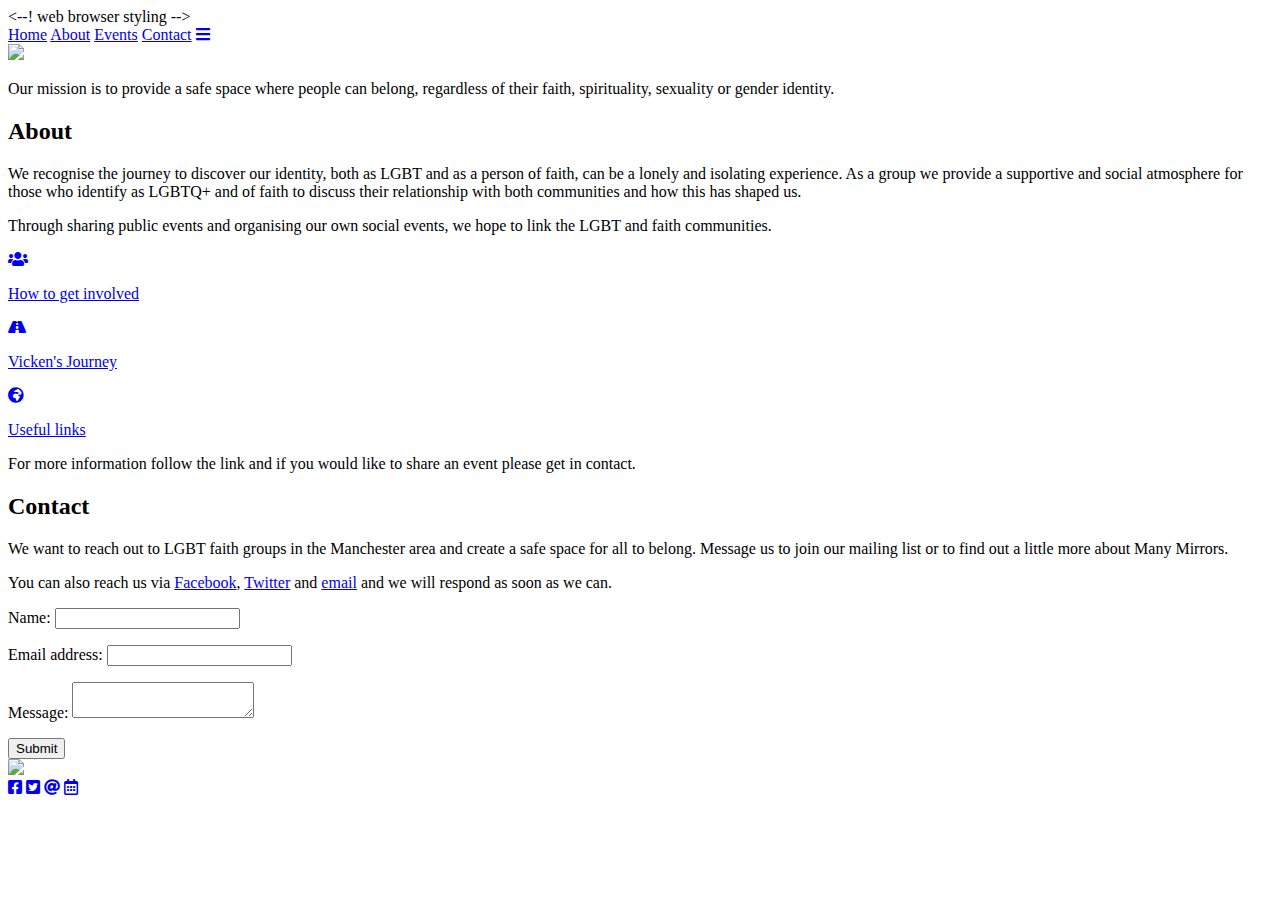
==== index.html @ 8f53f07d "Update index.html" ====
<!DOCTYPE html>

<html>

<!------------------------------------------------------------------------>
<!-- head -->

<head>
	
	<title>Many Mirrors, all inclusive interfaith group</title>
	<meta name="viewport" content="width=device-width, initial-scale=1">
	<link rel="stylesheet" href="css/styles.css">
	<link rel="stylesheet" href="https://use.fontawesome.com/releases/v5.2.0/css/all.css" integrity=sha384-hWVjflwFxL6sNzntih27bfxkr27PmbbK/iSvJ+a4+0owXq79v+lsFkW54bOGbiDQ" crossorigin="anonymous">
	
	<--! web browser styling -->
	<link rel="shortcut icon" href="images/favicon.ico" type="image/x-icon">
	<link rel="icon" href="images/favicon.ico" type="image/x-icon">
	<link rel="icon" href="images/m-rainbow-clear-192.png">
	<link rel="apple-touch-icon" href="images/m-rainbow-clear-192.png">
	<meta name="theme-color" content="#000000">
	<meta name="apple-mobile-web-app-status-bar-style" content="black">
	<meta name="msapplication-navbutton-color" content="#000000">
	<link rel="apple-touch-startup-image" href="images/m-rainbow-clear-192.png">


</head>


<!------------------------------------------------------------------------>
<!-- body -->

<body>

<!-- wrapper -->
<div class="wrapper">

<!-- navbar -->
<div class="bg-nav">
<div id="mynavbar" class="navbar">
	<a href="#home">Home</a>
	<a href="#about">About</a>
	<a href="#events">Events</a>
	<a href="#contact">Contact</a>
	<a href="javascript:void(0);" class="icon" onclick="navFunction()">
		<i class="fa fa-bars"></i>
	</a>
</div>
</div>


<!-- home -->
<div class="home fp np"><a name="home"></a>
<div class="home-content">
	<img src="images/mm-logotext-black.png">
	<p>Our mission is to provide a safe space where people can belong, regardless of their faith, spirituality, sexuality or gender identity.</p>
</div>
</div>


<!-- about -->
<div class="about np"><a name="about"></a>
	<h2 class="heading">About</h2>
	<p class="fl">We recognise the journey to discover our identity, both as LGBT and as a person of faith, can be a lonely and isolating experience. As a group we provide a supportive and social atmosphere for those who identify as LGBTQ+ and of faith to discuss their relationship with both communities and how this has shaped us.</p>
	<p>Through sharing public events and organising our own social events, we hope to link the LGBT and faith communities.</p>
</div>


<!-- info -->
<div class="info"><a name="info"></a>
	<div class="box"><a href="get-involved.html" target="_blank">
		<i class="fas fa-users"></i>
		<p>How to get involved</p>
	</a></div>
	<div class="box"><a href="vickens-journey.html" target="_blank">
		<i class="fas fa-road"></i>
		<p>Vicken's Journey</p>
	</a></div>
	<div class="box"><a href="useful-links-search.html" target="_blank">
		<i class="fas fa-globe-africa"></i>
		<p>Useful links</p>
	</a></div>
</div>


<!-- events -->
<div class="bg-events"><a name="events"></a>
<div class="events np">

	<ul id="events-upcoming"></ul>
    <ul id="events-past"></ul>
    <script src="js/format-google-calendar.js"></script>
    <script>
      formatGoogleCalendar.init({
        calendarUrl: 'https://www.googleapis.com/calendar/v3/calendars/imtvdia40iq5d7q9u8bcn92huc@group.calendar.google.com/events?key=AIzaSyCbmAGnO4eC8iluuk4SrIRcaQI6qjctDPY',
        past: false,
        upcoming: true,
        sameDayTimes: true,
        pastTopN: 0,
        upcomingTopN: 8,
		dayNames: true,
        recurringEvents: true,
        itemsTagName: 'li',
        upcomingSelector: '#events-upcoming',
        pastSelector: '#events-past',
        upcomingHeading: '<h2 class="heading">Events</h2>',
        pastHeading: '<h2>Past events</h2>',
        format: ['<p>', '*date*', ' ', '*summary*', '</p> <p class="line2"> &#64 ', '*location*', ' ', '*description*', '</p>'], <!-- '*description*',  -->
        timeMin: '2016-06-03T10:00:00-07:00',
        timeMax: '2020-06-03T10:00:00-07:00'
      });
    </script>
	
	<p>For more information follow the link and if you would like to share an event please get in contact.</p>
		
</div>
</div>



<!-- contact -->
<div class="contact np"><a name="contact"></a>
	<h2 class="heading">Contact</h2>
	<p>We want to reach out to LGBT faith groups in the Manchester area and create a safe space for all to belong. Message us to join our mailing list or to find out a little more about Many Mirrors.</p>
	<p>You can also reach us via <a href="https://www.facebook.com/ManyMirrors/" target="_blank">Facebook</a>, <a href="https://twitter.com/manymirrorslgbt"  target="_blank">Twitter</a> and <a href="mailto:manymirrorslgbt@gmail.com?Subject=Website%20Enquiry" target="_top">email</a> and we will respond as soon as we can.</p>
	
	<form method="POST" name="contactform" action="php/contact-form-handler.php"> 
	<p>
		<label for='name'>Name:</label>
		<input class="input-short" type="text" name="name">
	</p>
	<p>
		<label for='email'>Email address:</label>
		<input class="input-short" type="text" name="email">
	</p>
	<p>
		<label for='message'>Message:</label>
		<textarea class="input-long" name="message"></textarea>
	</p>
	<input class="submit-button" type="submit" value="Submit">
	</form>
		
</div>

<!-- footer -->
<div class="footer">
	<img src="images/mm-text-black.png" width="220px">
	<div class="icons">
		<a href="https://www.facebook.com/ManyMirrors/" target="_blank"><i class="fab fa-facebook-square"></i></a>
		<a href="https://twitter.com/manymirrorslgbt" target="_blank"><i class="fab fa-twitter-square"></i></a>
		<a href="mailto:manymirrorslgbt@gmail.com?Subject=Website%20Enquiry" target="_top"><i class="fas fa-at"></i></a>
		<a href="https://calendar.google.com/calendar/embed?src=imtvdia40iq5d7q9u8bcn92huc%40group.calendar.google.com&ctz=Europe%2FLondon" target="_blank"><i class="far fa-calendar-alt"></i></a>
	</div>
</div>


<!-- scripts -->
<script language="JavaScript" src="js/script.js" type="text/javascript"></script>

</div>

</body>

</html>
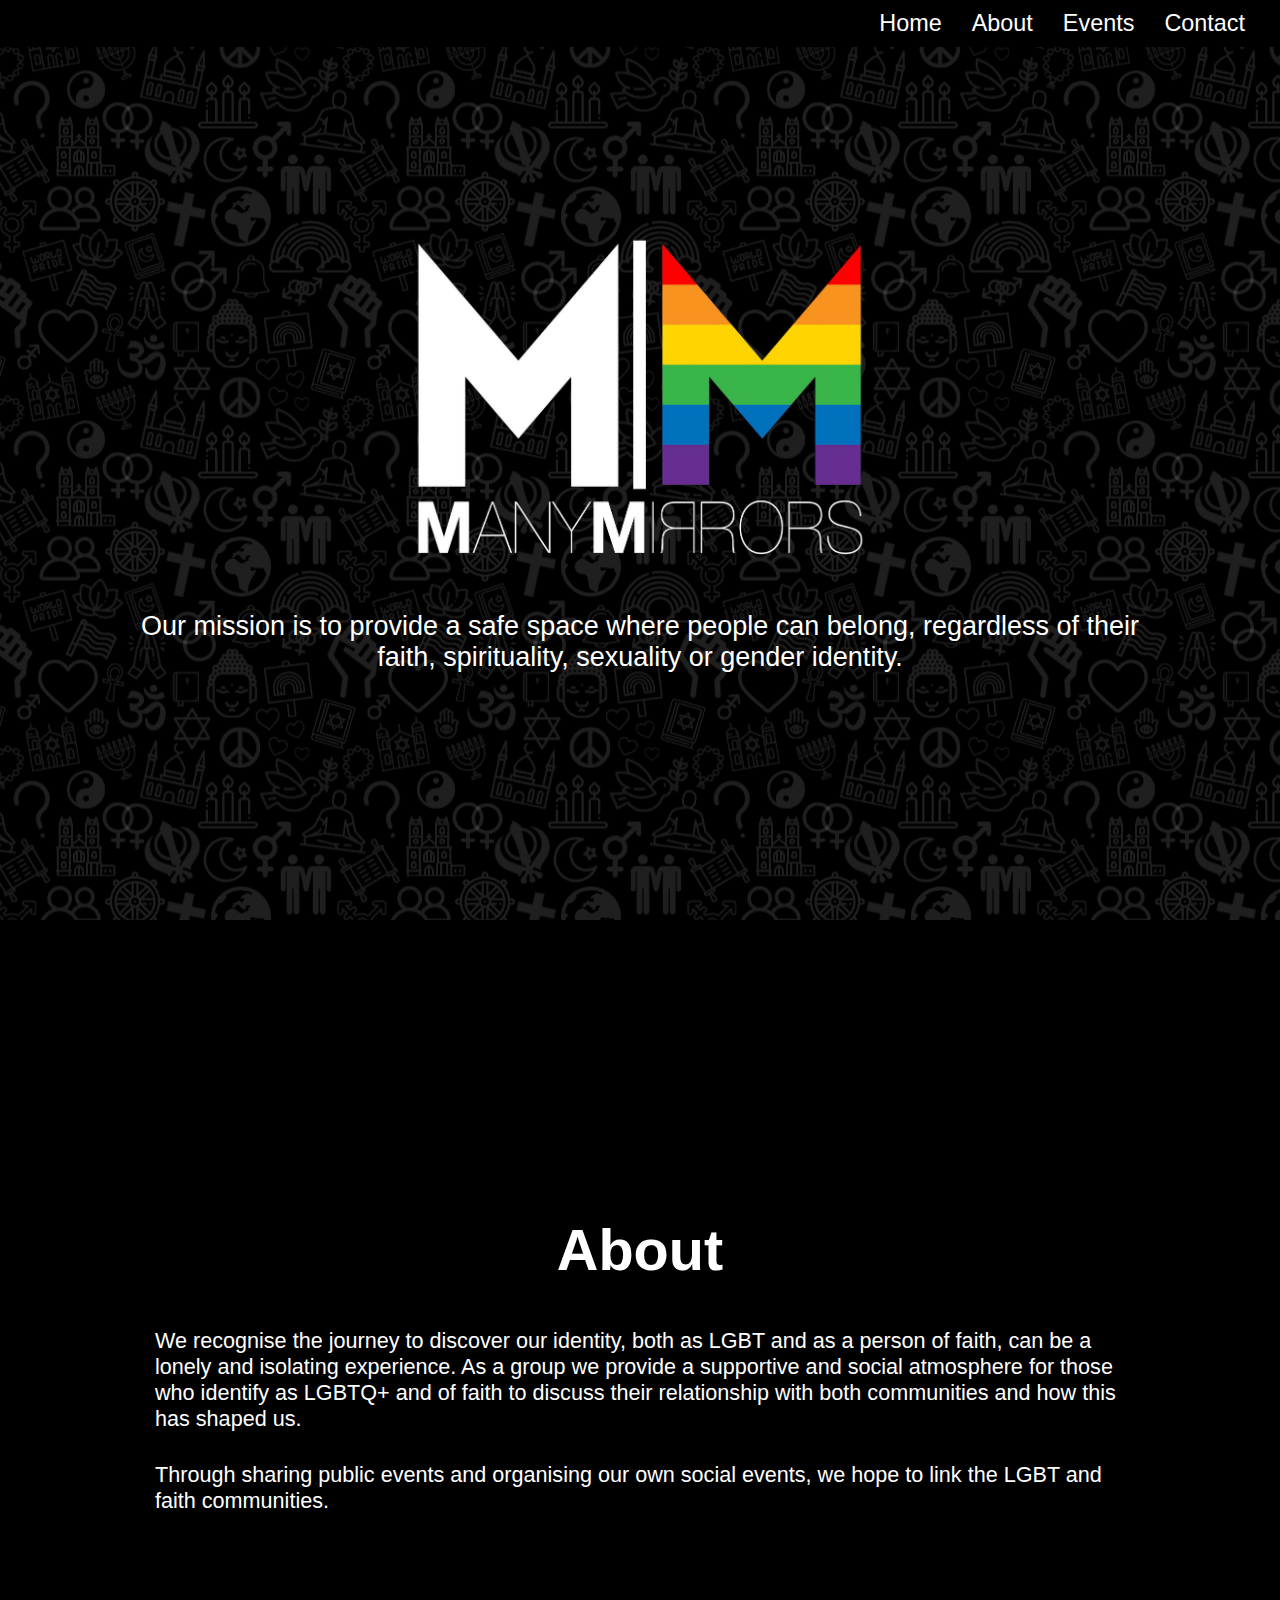
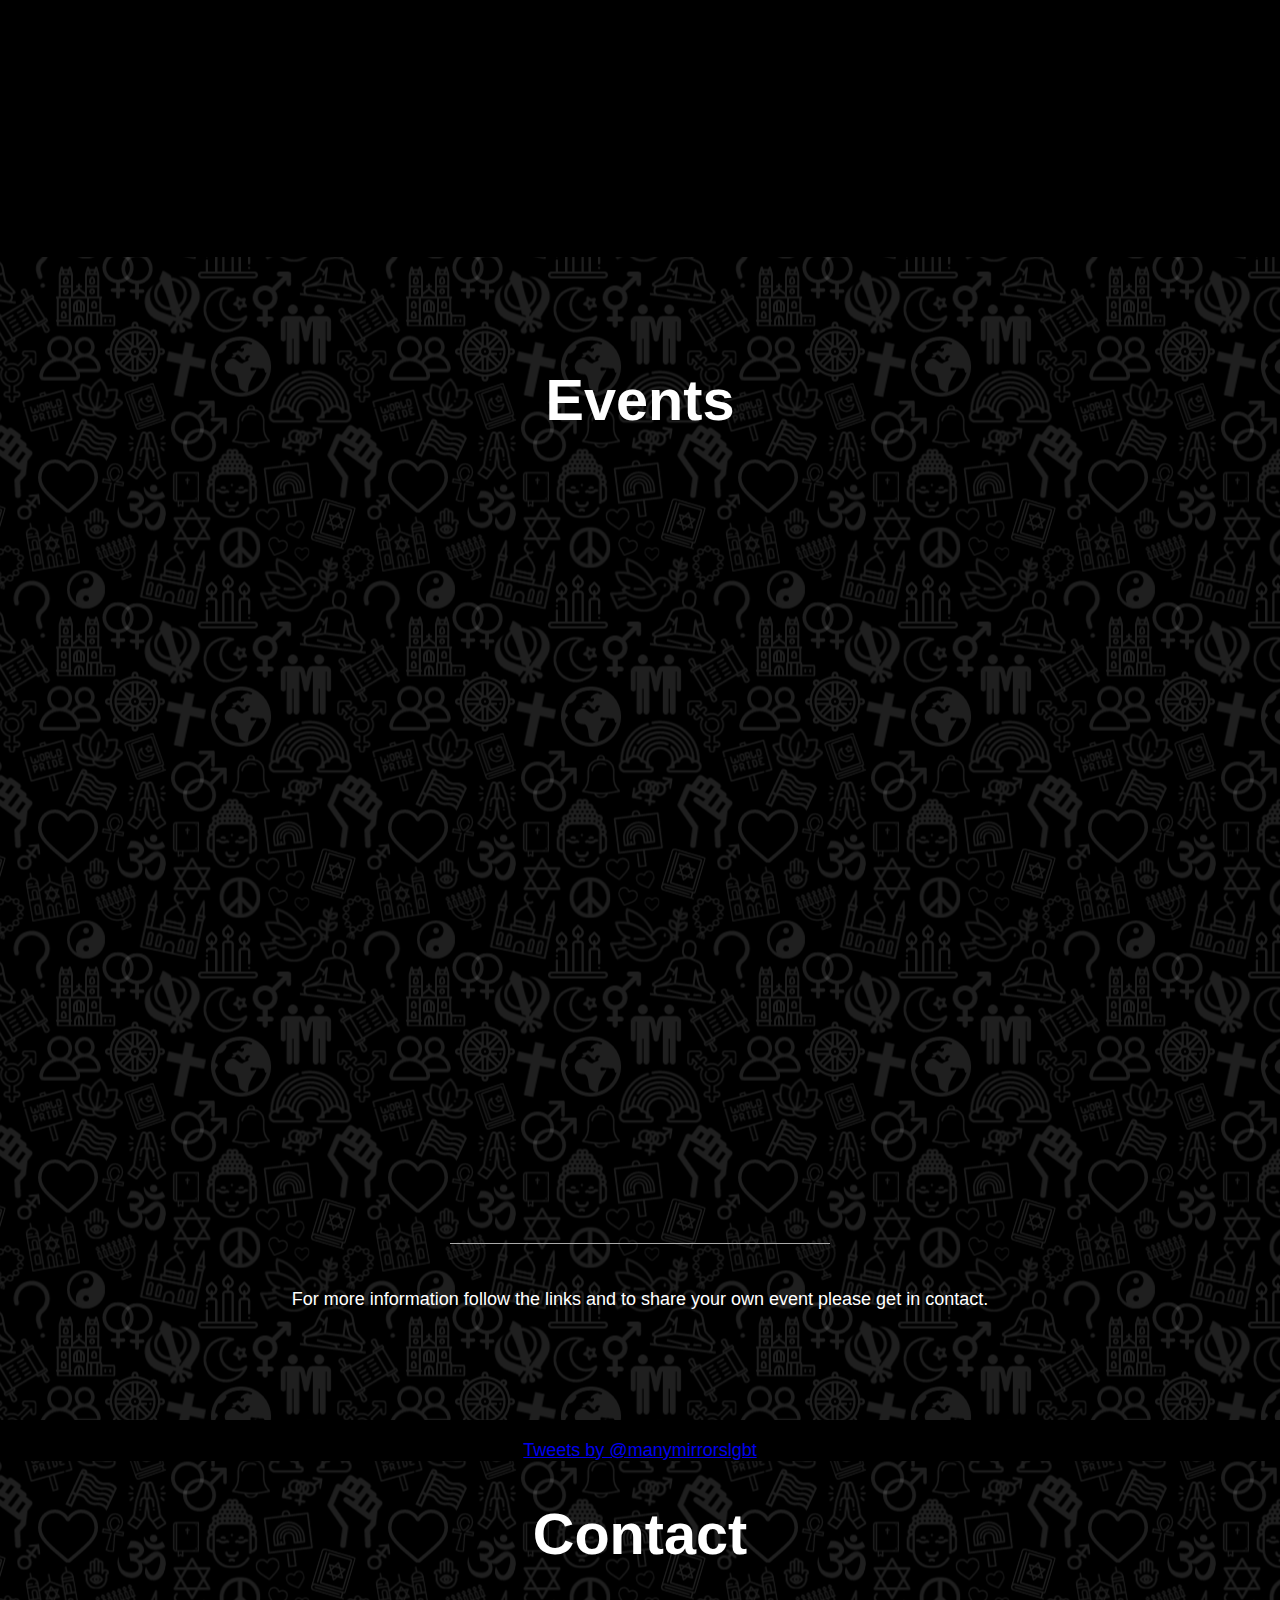
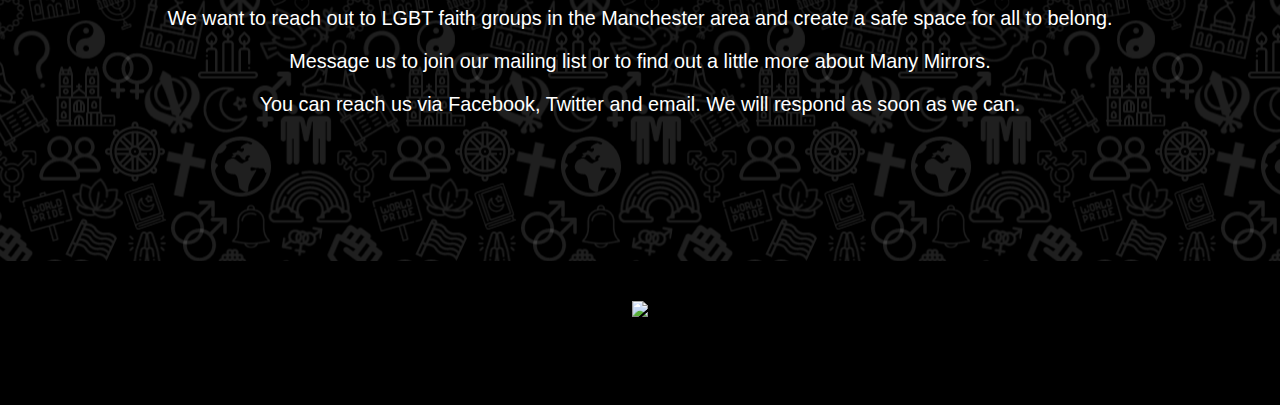
==== commit d457fc30: "Add files via upload" ====
--- a/index.html
+++ b/index.html
@@ -9,18 +9,14 @@
 	
 	<title>Many Mirrors, all inclusive interfaith group</title>
 	<meta name="viewport" content="width=device-width, initial-scale=1">
+	<meta name="theme-color" content="#000000">
 	<link rel="stylesheet" href="css/styles.css">
-	<link rel="stylesheet" href="https://use.fontawesome.com/releases/v5.2.0/css/all.css" integrity=sha384-hWVjflwFxL6sNzntih27bfxkr27PmbbK/iSvJ+a4+0owXq79v+lsFkW54bOGbiDQ" crossorigin="anonymous">
+	<link rel="stylesheet" href="https://use.fontawesome.com/releases/v5.7.2/css/all.css" integrity="sha384-fnmOCqbTlWIlj8LyTjo7mOUStjsKC4pOpQbqyi7RrhN7udi9RwhKkMHpvLbHG9Sr" crossorigin="anonymous">
 	
-	<--! web browser styling -->
+	<!-- web browser styling -->
 	<link rel="shortcut icon" href="images/favicon.ico" type="image/x-icon">
 	<link rel="icon" href="images/favicon.ico" type="image/x-icon">
-	<link rel="icon" href="images/m-rainbow-clear-192.png">
-	<link rel="apple-touch-icon" href="images/m-rainbow-clear-192.png">
-	<meta name="theme-color" content="#000000">
-	<meta name="apple-mobile-web-app-status-bar-style" content="black">
-	<meta name="msapplication-navbutton-color" content="#000000">
-	<link rel="apple-touch-startup-image" href="images/m-rainbow-clear-192.png">
+	<link rel="icon" href="images/m-rainbow-clear.png">
 
 
 </head>
@@ -30,6 +26,9 @@
 <!-- body -->
 
 <body>
+
+	<!-- call facebook javascript sdk -->
+
 
 <!-- wrapper -->
 <div class="wrapper">
@@ -49,96 +48,74 @@
 
 
 <!-- home -->
-<div class="home fp np"><a name="home"></a>
+<a name="home"></a>
+<div class="home fp np">
 <div class="home-content">
-	<img src="images/mm-logotext-black.png">
+	<img src="images/mm-logotext-clear.png">
 	<p>Our mission is to provide a safe space where people can belong, regardless of their faith, spirituality, sexuality or gender identity.</p>
 </div>
 </div>
 
 
 <!-- about -->
-<div class="about np"><a name="about"></a>
-	<h2 class="heading">About</h2>
-	<p class="fl">We recognise the journey to discover our identity, both as LGBT and as a person of faith, can be a lonely and isolating experience. As a group we provide a supportive and social atmosphere for those who identify as LGBTQ+ and of faith to discuss their relationship with both communities and how this has shaped us.</p>
-	<p>Through sharing public events and organising our own social events, we hope to link the LGBT and faith communities.</p>
+<div class="bg-black"><a name="about"></a>
+<div class="about np">
+	<span>
+		<h2 class="heading">About</h2>
+		<p>We recognise the journey to discover our identity, both as LGBT and as a person of faith, can be a lonely and isolating experience. As a group we provide a supportive and social atmosphere for those who identify as LGBTQ+ and of faith to discuss their relationship with both communities and how this has shaped us.</p>
+		<p>Through sharing public events and organising our own social events, we hope to link the LGBT and faith communities.</p>
+	</span>
+</div>
 </div>
 
 
 <!-- info -->
-<div class="info"><a name="info"></a>
-	<div class="box"><a href="get-involved.html" target="_blank">
-		<i class="fas fa-users"></i>
-		<p>How to get involved</p>
-	</a></div>
-	<div class="box"><a href="vickens-journey.html" target="_blank">
-		<i class="fas fa-road"></i>
-		<p>Vicken's Journey</p>
-	</a></div>
-	<div class="box"><a href="useful-links-search.html" target="_blank">
-		<i class="fas fa-globe-africa"></i>
-		<p>Useful links</p>
-	</a></div>
+<!--<div class="info"><a name="info"></a>
+</div>-->
+
+
+<!-- events -->
+<a name="events"></a>
+<div class="events np">
+	
+	<h2>Events</h2>
+
+	<!--<ul id="event-list">
+	
+	</ul> -->
+	
+	<!-- https://developers.facebook.com/docs/plugins/page-plugin/ -->
+	<iframe src="https://www.facebook.com/plugins/page.php?href=https%3A%2F%2Fwww.facebook.com%2FManyMirrors%2F&tabs=events&width=380&height=800&small_header=false&adapt_container_width=true&hide_cover=false&show_facepile=false&appId=1926000147718563" width="380" height="800" style="border:none;" scrolling="yes" frameborder="0" allowTransparency="true" allow="encrypted-media"></iframe>
+	
+	<p class="events-more">For more information follow the links and to share your own event please get in contact.</p>
+		
 </div>
 
 
-<!-- events -->
-<div class="bg-events"><a name="events"></a>
-<div class="events np">
+<!-- social media feeds -->
+<div class="bg-black social">
 
-	<ul id="events-upcoming"></ul>
-    <ul id="events-past"></ul>
-    <script src="js/format-google-calendar.js"></script>
-    <script>
-      formatGoogleCalendar.init({
-        calendarUrl: 'https://www.googleapis.com/calendar/v3/calendars/imtvdia40iq5d7q9u8bcn92huc@group.calendar.google.com/events?key=AIzaSyCbmAGnO4eC8iluuk4SrIRcaQI6qjctDPY',
-        past: false,
-        upcoming: true,
-        sameDayTimes: true,
-        pastTopN: 0,
-        upcomingTopN: 8,
-		dayNames: true,
-        recurringEvents: true,
-        itemsTagName: 'li',
-        upcomingSelector: '#events-upcoming',
-        pastSelector: '#events-past',
-        upcomingHeading: '<h2 class="heading">Events</h2>',
-        pastHeading: '<h2>Past events</h2>',
-        format: ['<p>', '*date*', ' ', '*summary*', '</p> <p class="line2"> &#64 ', '*location*', ' ', '*description*', '</p>'], <!-- '*description*',  -->
-        timeMin: '2016-06-03T10:00:00-07:00',
-        timeMax: '2020-06-03T10:00:00-07:00'
-      });
-    </script>
-	
-	<p>For more information follow the link and if you would like to share an event please get in contact.</p>
-		
+	<div class="tweets">
+	<a class="twitter-timeline"
+		data-theme="dark" 
+		data-link-color="#ffffff"
+		data-chrome="noheader nofooter noscrollbar transparent noborders"
+		data-tweet-limit="1"
+		href="https://twitter.com/manymirrorslgbt?ref_src=twsrc%5Etfw">Tweets by @manymirrorslgbt
+	</a>
+	</div>
 </div>
-</div>
-
 
 
 <!-- contact -->
 <div class="contact np"><a name="contact"></a>
 	<h2 class="heading">Contact</h2>
-	<p>We want to reach out to LGBT faith groups in the Manchester area and create a safe space for all to belong. Message us to join our mailing list or to find out a little more about Many Mirrors.</p>
-	<p>You can also reach us via <a href="https://www.facebook.com/ManyMirrors/" target="_blank">Facebook</a>, <a href="https://twitter.com/manymirrorslgbt"  target="_blank">Twitter</a> and <a href="mailto:manymirrorslgbt@gmail.com?Subject=Website%20Enquiry" target="_top">email</a> and we will respond as soon as we can.</p>
-	
-	<form method="POST" name="contactform" action="php/contact-form-handler.php"> 
-	<p>
-		<label for='name'>Name:</label>
-		<input class="input-short" type="text" name="name">
-	</p>
-	<p>
-		<label for='email'>Email address:</label>
-		<input class="input-short" type="text" name="email">
-	</p>
-	<p>
-		<label for='message'>Message:</label>
-		<textarea class="input-long" name="message"></textarea>
-	</p>
-	<input class="submit-button" type="submit" value="Submit">
-	</form>
-		
+	<p>We want to reach out to LGBT faith groups in the Manchester area and create a safe space for all to belong.</p> 
+	<p>Message us to join our mailing list or to find out a little more about Many Mirrors.</p>
+	<p>You can reach us via 
+		<i class="fab fa-facebook-square"></i> <a href="https://www.facebook.com/ManyMirrors/" target="_blank">Facebook</a>,
+		<i class="fab fa-twitter-square"></i> <a href="https://twitter.com/manymirrorslgbt"  target="_blank">Twitter</a> and 
+		<i class="fas fa-at"></i> <a href="mailto:manymirrorslgbt@gmail.com?Subject=Website%20Enquiry" target="_top">email</a>. We will respond as soon as we can.</p>		
 </div>
 
 <!-- footer -->
@@ -148,13 +125,17 @@
 		<a href="https://www.facebook.com/ManyMirrors/" target="_blank"><i class="fab fa-facebook-square"></i></a>
 		<a href="https://twitter.com/manymirrorslgbt" target="_blank"><i class="fab fa-twitter-square"></i></a>
 		<a href="mailto:manymirrorslgbt@gmail.com?Subject=Website%20Enquiry" target="_top"><i class="fas fa-at"></i></a>
-		<a href="https://calendar.google.com/calendar/embed?src=imtvdia40iq5d7q9u8bcn92huc%40group.calendar.google.com&ctz=Europe%2FLondon" target="_blank"><i class="far fa-calendar-alt"></i></a>
+		<a href="https://www.facebook.com/pg/ManyMirrors/events/?ref=page_internal" target="_blank"><i class="far fa-calendar-alt"></i></a>
 	</div>
 </div>
 
 
 <!-- scripts -->
 <script language="JavaScript" src="js/script.js" type="text/javascript"></script>
+<script src="js/fb-events.js" type="text/javascript"></script>
+<script async src="https://platform.twitter.com/widgets.js" charset="utf-8"></script> 
+
+
 
 </div>
 
--- a/css/styles.css
+++ b/css/styles.css
@@ -0,0 +1,257 @@
+/*--------------------------------------------------------------*/
+/* styles sheet - many mirrors									*/
+/*--------------------------------------------------------------*/
+
+/* import stuff */
+@font-face{	font-family: CoreSansE; src:url("../fonts/Core Sans E/CoreSansE-25ExtraLight.otf");}
+@font-face{	font-family: ; src:url("");}
+
+
+/* master reset */
+body, div, h1, h2, h3, h4, p, ul, ol, li, img, table, tr, td, a{ margin:0; padding:0; font-family:"CoreSansE","calibri", Arial, Helvetica, sans-serif;}
+
+
+/* setting variables */
+:root {
+	--bgcolor: black;
+	--textcolor: white;
+	--ctest: rgb(50,50,50);
+	--neonsigncolor: #ff00de; /* var(--neonsigncolor) */
+	--flagred:#f95151;
+	--flagorange:#ff9133;
+	--flagyellow:#f9e35f;
+	--flaggreen:#83d45a;
+	--flagblue:#62afdf;
+	--flagpurple:#8678dd;
+}
+
+/* font sizes */
+html { font-size: 14px; color: var(--textcolor);}
+@media (min-width: 900px) { html{font-size: 16px;}}
+@media (min-width: 1200px) { html{font-size: 18px;}}
+h1 { font-size: 3.125em; padding: 5px 0;}
+/* h2 { font-size: 2.3125em;} */
+h2 { font-size: 3.2em; padding: 10px 0;}
+h3 { font-size: 1.75em; padding: 10px 3px;}
+h4 { font-size: 1.75em; padding: 20px 3px;}
+p { font-size: 1em; padding: 10px 3px;}
+
+/* general*/
+.fp { min-height: 100vh;}
+.np { padding: 10px; width: 95%; margin: auto;}
+.fl::first-letter { font-size:2em; font-weight: bold;}
+.B { font-weight: bold;}
+@media (min-width:993px){.np {max-width: 1000px;}}
+@media (min-width:600px){.np {min-width: 590px;}}
+@media (max-width:600px){.np {width:98%; padding: 2px;}}
+.heading { width: 100%; text-align: center; padding: 30px 0px; font-weight: bold;}
+.clear {clear:both;}
+.neon{ display: inline-block;
+	-webkit-box-sizing: border-box;
+	-moz-box-sizing: border-box;
+	box-sizing: border-box;
+	/*padding: 10px;*/
+	border: none;
+	color: rgba(255,255,255,1);
+	text-decoration: normal;
+	text-align: center;
+	-o-text-overflow: clip;
+	text-overflow: clip;
+	white-space: pre;
+	text-shadow: 0 0 10px rgba(255,255,255,1) , 0 0 20px rgba(255,255,255,1) , 0 0 30px rgba(255,255,255,1) , 0 0 40px var(--neonsigncolor) , 0 0 70px var(--neonsigncolor) , 0 0 80px var(--neonsigncolor) , 0 0 100px var(--neonsigncolor) ;
+	-webkit-transition: all 200ms cubic-bezier(0.42, 0, 0.58, 1);
+	-moz-transition: all 200ms cubic-bezier(0.42, 0, 0.58, 1);
+	-o-transition: all 200ms cubic-bezier(0.42, 0, 0.58, 1);
+	transition: all 200ms cubic-bezier(0.42, 0, 0.58, 1); }
+.bg-black{ background-color: var(--bgcolor);}
+
+
+
+/*--------------------------------------------------------------*/
+/* wrapper														*/
+/*.wrapper{background-color: var(--bgcolor);
+	background-image: url("images/bg.png");}*/
+	
+.wrapper{background: var(--bgcolor) url('../images/bg.png') repeat center; }
+
+
+/*--------------------------------------------------------------*/
+/* navbar														*/
+.bg-nav { background-color: var(--bgcolor);
+	position: fixed;
+	top: 0;
+	width: 100%;
+	z-index: 1;}
+.navbar{ overflow: hidden; 
+	padding-right: 20px;
+	display: inline-block;
+	float: right;}
+.navbar a {float: left; 
+	display: block; 
+	color: var(--textcolor); 
+	text-align: center; 
+	padding: 10px 15px; 
+	text-decoration: none; 
+	font-size: 1.3em; 
+	font-weight: normal;
+	outline: 0;}
+.navbar a:hover { display: inline-block;
+	-webkit-box-sizing: border-box;
+	-moz-box-sizing: border-box;
+	box-sizing: border-box;
+	/*padding: 10px;*/
+	border: none;
+	color: rgba(255,255,255,1);
+	text-decoration: normal;
+	text-align: center;
+	-o-text-overflow: clip;
+	text-overflow: clip;
+	white-space: pre;
+	text-shadow: 0 0 10px rgba(255,255,255,1) , 0 0 20px rgba(255,255,255,1) , 0 0 30px rgba(255,255,255,1) , 0 0 40px var(--neonsigncolor) , 0 0 70px var(--neonsigncolor) , 0 0 80px var(--neonsigncolor) , 0 0 100px var(--neonsigncolor) ;
+	-webkit-transition: all 200ms cubic-bezier(0.42, 0, 0.58, 1);
+	-moz-transition: all 200ms cubic-bezier(0.42, 0, 0.58, 1);
+	-o-transition: all 200ms cubic-bezier(0.42, 0, 0.58, 1);
+	transition: all 200ms cubic-bezier(0.42, 0, 0.58, 1);}
+.navbar .icon { display: none;}
+@media screen and (max-width: 600px) {
+  .navbar a {display: none;}
+  .navbar a.icon { display: inline-block; font-size: 1.5em;}}
+@media screen and (max-width: 600px) {
+  .navbar.responsive { position: relative; width: 100%; width: 100%; background-color: rgba(0,0,0,0.6);}
+  .navbar.responsive a.icon { position: absolute; right: 0; top: 0;}
+  .navbar.responsive a { float: none; display: block; text-align: left; text-align: center;}}
+
+/*--------------------------------------------------------------*/
+/* home															*/
+.home { position: relative;}
+.home-content { margin: 0; position: absolute; top: 50%; left: 50%; margin-right: -50%; transform: translate(-50%, -50%)}
+.home img { display: block; margin: auto; width: 45%; max-width: 500px; min-width: 200px;}
+.home p { padding-top: 5%; font-size: 1.5em; text-align: center;}
+
+
+/*--------------------------------------------------------------*/
+/* about														*/
+.about{	background-color: var(--bgcolor);
+	min-height: 95vh;
+	padding-bottom: 8vh;
+	display: flex;
+	align-items: center;
+	justify-content: center;}
+.about p {font-size: 1.2em; padding: 15px;}
+.about span{  }
+
+
+
+
+/*--------------------------------------------------------------*/
+/* info															*/
+
+
+/*--------------------------------------------------------------*/
+/* events	`												    */
+.events{text-align: center;
+	padding: 100px 0px;
+	min-height: 95vh;}
+.events ul li { list-style-type: none; 
+	padding: 10px;
+	font-size: 1em;
+	display: block;}
+.events ul li a { text-decoration: none;
+	font-size: 1.5em;
+	font-weight: bold;
+	padding: 0px;}
+.events-more {padding-top: 40px;}
+.events iframe { background: none;
+	border: none;
+	border-bottom: 1px solid #AAA !important}
+
+
+/*--------------------------------------------------------------*/
+/* social media												    */
+.social{ display: flex;
+	align-items: center;
+	justify-content: center;}
+.tweets{ display: inline-block;
+	padding-top: 20px;
+	max-width: 500px;}
+
+
+/*--------------------------------------------------------------*/
+/* contact														*/
+.contact { background-color: none;
+	padding-bottom: 15vh;}
+.contact p {text-align: center; width: 98%; margin: auto; font-size: 1.1em;}
+.contact a {color:var(--textcolor); font-weight:normal; text-decoration: none;}
+
+
+/*--------------------------------------------------------------*/
+/* footer														*/
+.footer { background-color: var(--bgcolor);
+	padding: 40px 0px; text-align: center;}
+.footer img { padding-bottom: 10px}
+.footer a:link, a:visited, a:hover, a:active {color: white;}
+.footer i {font-size: 1.6em; padding: 5px;}
+
+
+/*--------------------------------------------------------------*/
+/* title														*/
+.title { position: relative;
+	margin-bottom: 8vh;}
+.title h2 { }
+.flagcontainer{ display: flex;
+	background-color: var(--bgcolor);
+	display: flex;
+	flex-wrap: nowrap;
+	justify-content: center; /*space-around*/
+	align-content: space-around;}
+.flag { width: 16.6vw;
+	min-height: 180px;
+	height: 60vh;}
+.f1 { background-color: var(--flagred);}
+.f2 { background-color: var(--flagorange);}
+.f3 { background-color: var(--flagyellow);}
+.f4 { background-color: var(--flaggreen);}
+.f5 { background-color: var(--flagblue);}
+.f6 { background-color: var(--flagpurple);}
+.titletext{ position: absolute;
+	background-color: var(--textcolor);
+	color: var(--bgcolor);
+	padding: 10px 40px;
+	margin-left: 5vh;
+	bottom: -30px;}
+
+
+/*--------------------------------------------------------------*/
+/* content														*/
+.content { padding-bottom: 8vh;}
+.content p { font-size: 1.08em;}
+.content ul { padding: 10px 20px;}
+.content li { padding: 5px;}
+.content a { color: var(--textcolor);}
+.links p { padding-bottom: 30px;}
+.list li { list-style-type: none;
+	padding-bottom: 18px;
+	border-top: dashed 1px var(--textcolor);}
+.list p { font-size: 1em; padding-bottom: 0;}
+.name {padding: 0px 0px;
+	font-size: 1.5em;}
+.address {font-style: italic;
+	padding: 0 0;
+	font-size: 0.9em;}
+.search-box {text-align: center;
+	margin-bottom: 15px;
+	display: block;}
+.search-box i { display: inline-block;
+	font-size: 1.3em;}
+.search-box input { display: inline-block;
+	padding: 5px 10px; 
+	min-width: 180px;
+	width: 0.2vw;
+	font: inherit;}
+.page {display: block;
+	float: right;}
+.page p {display: inline-block; padding: 0; margin: 0;}
+.pagination {display: inline-block;}
+.pagination  li {display: inline-block; margin:0;}
+.pagination a {}
+.pagination  a:active { text-decoration: none;}
